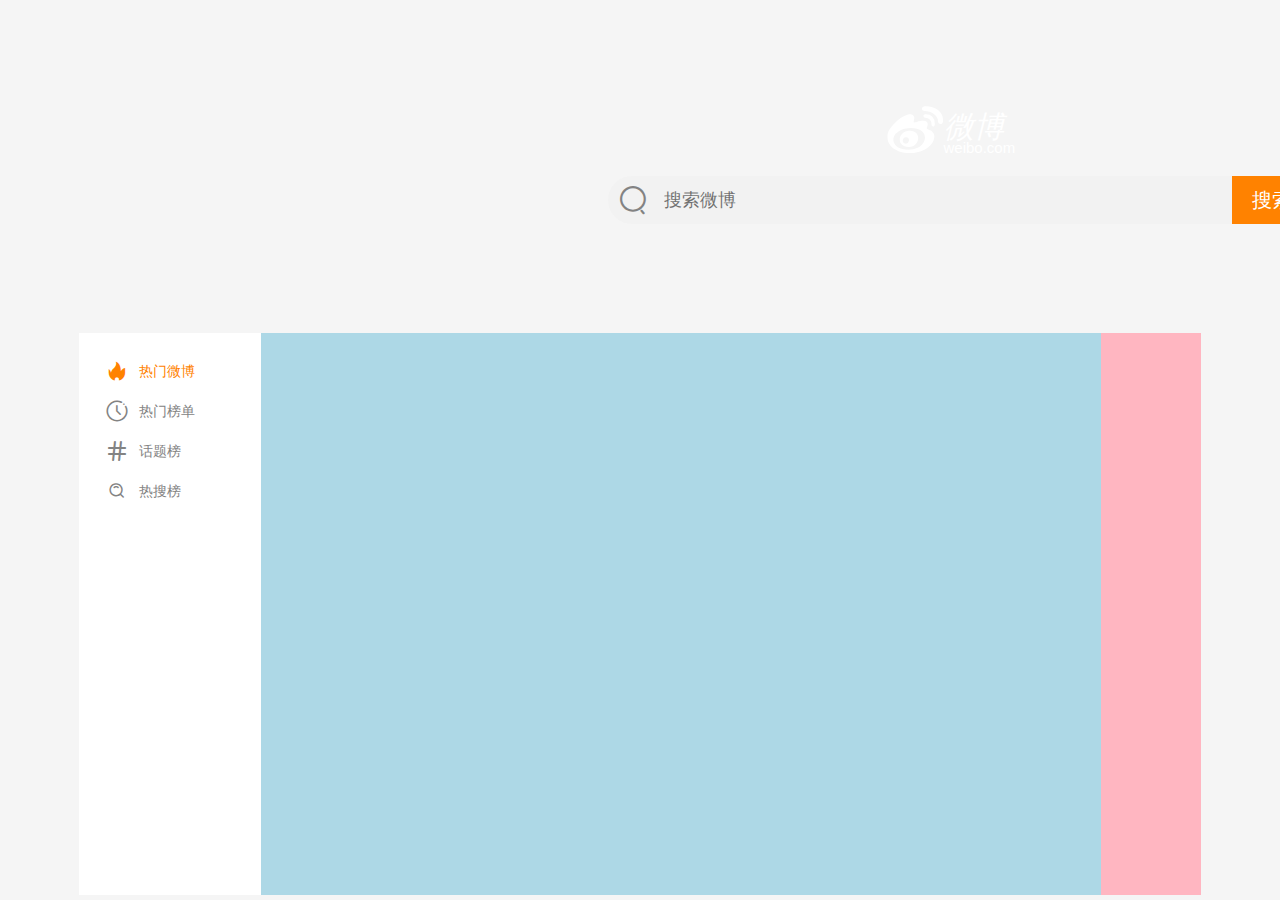
==== index.html @ 8a9a61cd "第一版" ====
<!DOCTYPE html>
<html lang="en">
<head>
    <meta charset="UTF-8">
    <meta name="viewport" content="width=device-width, initial-scale=1.0">
    <meta http-equiv="X-UA-Compatible" content="ie=edge">
    <title>新浪微博</title>
    <link rel="stylesheet" href="css/reset.min.css">
    <link  rel="stylesheet"  href="font/iconfont.css">
    <link rel="stylesheet" href="css/index.css">
</head>
<body>
    <div id="pcBox">
        <video class="bg-video" src="weibo_login.mp4" autoplay='true' loop="loop" muted preload></video>
        <header class="headerBox">
           <div class="logoBox">
            <div class="logo-Wrapper">
                <i class="logo-icon iconfont icon-xinlangweibo"></i>
                <div class="wordCon">
                        <h1>微博</h1>
                        <span>weibo.com</span>
                </div>
            </div>
            <div class="topSearch">
                <div class="inputBox">
                    <i class="iconfont icon-sousuo"></i>
                <input type="text" class="one" placeholder="搜索微博">
                </div>
                <div class="searchBox">
                    <button class="searchBtn">搜索</button>
                </div>
            </div>
            <i class="iconfont icon-xinhao"></i> 
           </div>
        </header>
        <main class="mainBox">
            <div class="menubar">
                <ul class="menuUL">
                    <li class="menuLI selected" >
                        <i class="iconfont icon-daochu1024-07"></i>
                        <a href="javascript:;">热门微博</a>
                    </li>
                    <li class="menuLI">
                        <i class="iconfont icon-shizhong"></i>
                        <a href="javascript:;">热门榜单</a>
                    </li>
                    <li class="menuLI">
                        <i class="iconfont icon-hashjinghao"></i>
                        <a href="javascript:;">话题榜</a>
                    </li>
                    <li class="menuLI">
                        <i class="iconfont icon-sousuo1"></i>
                        <a href="javascript:;">热搜榜</a>
                    </li>
                </ul>
            </div>
            <div class="containCon"></div>
            <div class="rightCon"></div>
        </main>
        <footer></footer>


    </div>
    
</body>
</html>
---- font/iconfont.css ----
@font-face {
  font-family: "iconfont"; /* Project id 3472368 */
  src: url('iconfont.woff2?t=1655471430473') format('woff2'),
       url('iconfont.woff?t=1655471430473') format('woff'),
       url('iconfont.ttf?t=1655471430473') format('truetype');
}

.iconfont {
  font-family: "iconfont" !important;
  font-size: 16px;
  font-style: normal;
  -webkit-font-smoothing: antialiased;
  -moz-osx-font-smoothing: grayscale;
}

.icon-xinlangweibo:before {
  content: "\e600";
}

.icon-sousuo:before {
  content: "\e632";
}

.icon-shizhong:before {
  content: "\e601";
}

.icon-xinhao:before {
  content: "\e60c";
}

.icon-hashjinghao:before {
  content: "\e6da";
}

.icon-daochu1024-07:before {
  content: "\e617";
}

.icon-sousuo1:before {
  content: "\e63e";
}
---- css/index.css ----
body{
    background-color: #f5f5f5;
}
.bg-video{
    height: 330px;
    object-fit: contain;
    width: 100%;
    display: inline-block;
    position: absolute;
    left: 50%;
    top: 0;
    transform: translateX(-50%);
    z-index:0;
    /* border: 1px solid red; */
}
.headerBox{
    width: 1920px;
    /* background-color: rgb(102, 88, 88); */
    height: 330px;
    margin: 0 auto;
    text-align: center;
    position: relative;
    display: flex;
    align-items: center;
}
.logoBox{
    width: 705px;
    margin: 0 auto;
    /* background-color: aquamarine; */
    position: relative;
}
.logo-Wrapper{
    width: 145px;
    height: 50px;
    /* background-color: coral; */
    margin-bottom: 50px;
    display: flex;
    justify-content:flex-start;
    align-items: flex-end;
    margin: 0 auto;
}
.logo-icon{
    font-size:50px;
    color:#fff;
}
.wordCon h1{
    font-size: 30px;
    color: #fff;
    font-weight: 200;
    font-style: italic;
    line-height: 25px;
    text-align: left;
   
}
.wordCon span{
    color: #fff;
    font-size: 15px;

}
.topSearch{
    background-color:#f2f2f2;
    /* background-color: aquamarine; */
    width: 704px;
    margin: 0 auto;
    margin-top: 20px;
    display: flex;
    justify-content: space-between;
    border-radius: 24px;
    position: relative;
    overflow: hidden;
}
.inputBox{
    flex: 1;
    position: relative;
    display: flex;
}
.one{
    flex: 1;
    /* height: 46px; */
    background: transparent;
    border: none;
    font-size: 18px;
    padding-left: 56px;
    box-sizing: border-box;
    /* background-color: coral; */

}
.icon-sousuo{
    font-size:32px;
    color:#838383;
    position: absolute;
    left:10px;
    top:8px;
}
.searchBox{
    width: 80px;
}
.searchBtn{
    width: 80px;
    height: 48px;
    outline: none;
    border: none;
    background-color: #ff8200;
    font-size: 20px;
    font-weight: 400;
    color: #ffffff;
}
.icon-xinhao{
    color: #ff8200;
    font-size: 20px;
    position: absolute;
    right: -7px;
    top: 62px;
    transform: rotate(46deg)
}
/* 以上代码为header样式 */
/* 以上代码为header样式 */
/* 以上代码为header样式 */
.mainBox{
    display: flex;
    justify-content: space-between;
    max-width: 1122px;
    margin: 0 auto;
    margin-top:3px;
}

.menubar{
    width: 182px;
    height: 562px;
    background-color:#ffffff;
}

.containCon{
    flex: 1;
    background-color:lightblue;

}
.rightCon{
    width: 100px;
    height: 562px;
    background-color: lightpink; 
}
.menuUL{
    padding-top: 18px;
    margin: 0 10px;
    
}
.menuLI{
   line-height: 24px;
   padding: 8px 16px;
   text-align: left;
   display: flex;
   align-items: flex-start;
}

.menuLI:hover{
    background-color:#f2f2f2; 
}

.menuLI .iconfont{
    font-size: 24px;
    color: #838383;
    margin-right: 10px;

}

.menuLI a{
    font-size: 14px;
    color: #838383;
}

.selected a {
    color: #ff8200;
}
.selected .iconfont{
    color: #ff8200;
}
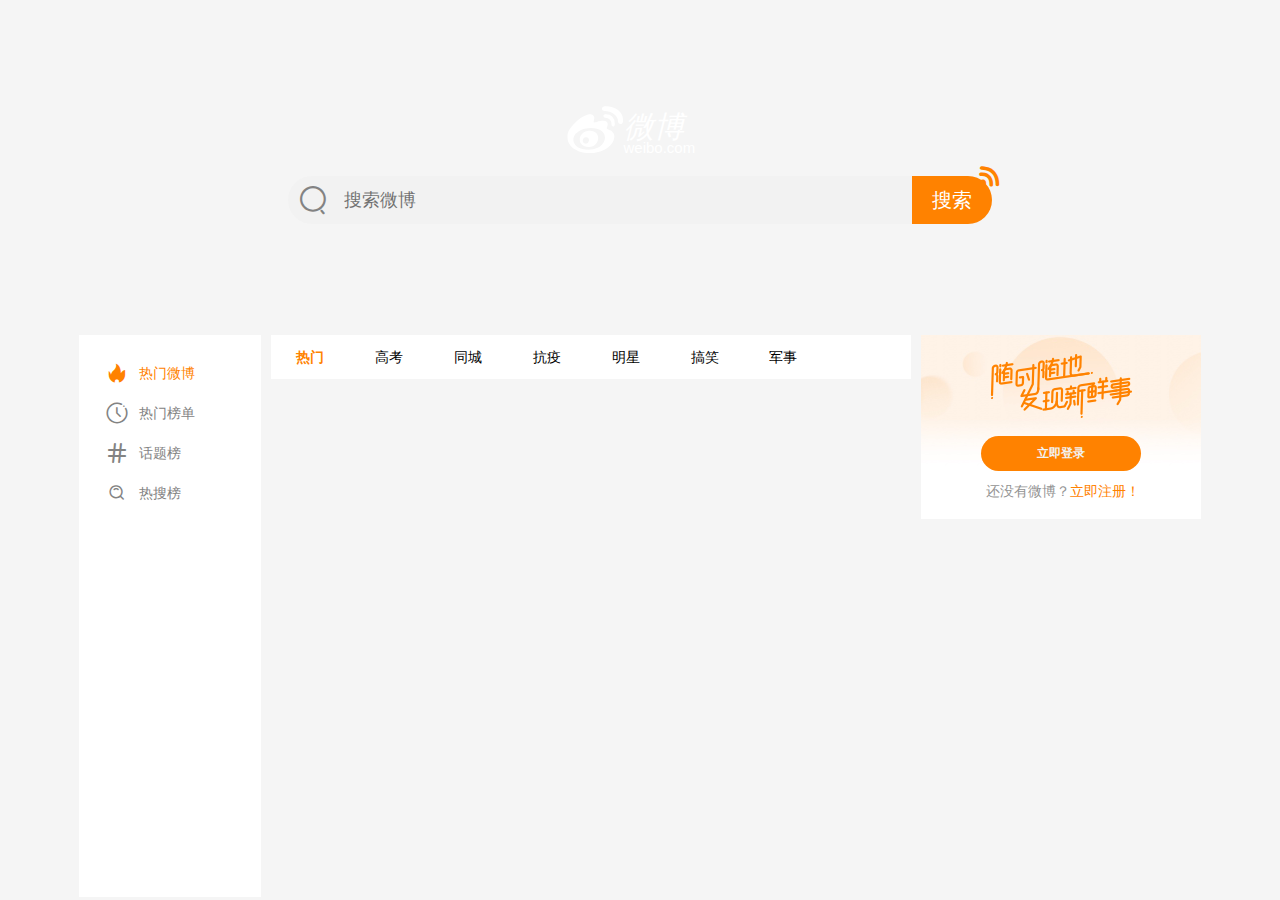
==== commit e48fb8e8: "第三次修改" ====
--- a/index.html
+++ b/index.html
@@ -6,12 +6,14 @@
     <meta http-equiv="X-UA-Compatible" content="ie=edge">
     <title>新浪微博</title>
     <link rel="stylesheet" href="css/reset.min.css">
+    <link rel="stylesheet" href="http://at.alicdn.com/t/font_3340200_3iapzufm5lm.css">
     <link  rel="stylesheet"  href="font/iconfont.css">
     <link rel="stylesheet" href="css/index.css">
 </head>
 <body>
     <div id="pcBox">
-        <video class="bg-video" src="weibo_login.mp4" autoplay='true' loop="loop" muted preload></video>
+            <video class="bg-video" src="./weibo_login.mp4" autoplay='true' loop muted preload poster="https://a.sinaimg.cn/mintra/pic/2112130400/18weibo_login.png"></video>
+        
         <header class="headerBox">
            <div class="logoBox">
             <div class="logo-Wrapper">
@@ -54,8 +56,29 @@
                     </li>
                 </ul>
             </div>
-            <div class="containCon"></div>
-            <div class="rightCon"></div>
+            <div class="containCon">
+                <div class="navCon">
+                    <ul class="navUL">
+                        <li class="navLI">热门</li>
+                        <li>高考</li>
+                        <li>同城</li>
+                        <li>抗疫</li>
+                        <li>明星</li>
+                        <li>搞笑</li>
+                        <li>军事</li>
+                    </ul>
+                    <div class="moreCon"><i class="iconfont icon-gengduo"></i></div>
+                </div>
+            </div>
+            <div class="rightCon">
+                <div class="loginCon">
+                    <div class="loginCont">
+                            <img src="./images/随时随地文字.png" alt="" class="loginImg">
+                            <button class="loginBtn"><span>立即登录</span></button>
+                            <div class="loginCard"><span>还没有微博？</span><a class="loginA">立即注册！</a></div>
+                    </div>
+                </div>
+            </div>
         </main>
         <footer></footer>
 
--- a/css/index.css
+++ b/css/index.css
@@ -3,7 +3,7 @@
 }
 .bg-video{
     height: 330px;
-    object-fit: contain;
+    object-fit: cover;
     width: 100%;
     display: inline-block;
     position: absolute;
@@ -11,10 +11,9 @@
     top: 0;
     transform: translateX(-50%);
     z-index:0;
-    /* border: 1px solid red; */
 }
 .headerBox{
-    width: 1920px;
+    max-width: 1920px;
     /* background-color: rgb(102, 88, 88); */
     height: 330px;
     margin: 0 auto;
@@ -121,24 +120,13 @@
     justify-content: space-between;
     max-width: 1122px;
     margin: 0 auto;
-    margin-top:3px;
-}
-
+    margin-top:5px;
+}
+/* 左边导航栏 */
 .menubar{
     width: 182px;
     height: 562px;
     background-color:#ffffff;
-}
-
-.containCon{
-    flex: 1;
-    background-color:lightblue;
-
-}
-.rightCon{
-    width: 100px;
-    height: 562px;
-    background-color: lightpink; 
 }
 .menuUL{
     padding-top: 18px;
@@ -176,8 +164,99 @@
     color: #ff8200;
 }
 
-
-
-
-
-
+/* 中间内容 */
+.containCon{
+    flex: 1;
+    /* background-color:lightblue; */
+    margin: 0px 10px;
+
+}
+.navCon{
+    height: 44px;
+    text-align: center;
+    line-height: 44px;
+    background-color:#ffffff;
+    display: flex;
+    
+}
+.navUL{
+    flex: 1;
+    display: flex;
+    justify-content: space-between;
+}
+
+.navUL li{
+    margin: 0 auto;
+    font-size: 14px;
+}
+
+.navLI{
+    color: #ff8200;
+    font-weight: 600;
+}
+
+.moreCon{
+    width: 88px;
+}
+
+/* 右侧内容 */
+.rightCon{
+    width: 280px;
+    height: 562px;
+    background-color: #f5f5f5;
+}
+
+.loginCon{
+    height: 184px;
+    background-image: url(../images/loginbg.jpg);
+    background-size:cover;
+    display: flex;
+
+}
+
+.loginCont{
+    margin: auto auto;
+}
+
+.loginImg{
+    display: block;
+    margin: 0 auto;
+}
+.loginBtn{
+    display: block;
+    padding: 9px 30px;
+    margin: auto;
+    border: none;
+    border-radius: 24px;
+    background-color: #ff8200;
+    box-sizing: border-box;
+    font-size: 12px;
+    font-weight: 600;
+    color: #f2f2f2;
+    margin-top: 18px;
+    margin-bottom: 12px;
+}
+
+.loginBtn span{
+    display: block;
+    width: 100px;
+
+}
+
+.loginCard span{
+    font-size: 14px;
+    color: #939393;
+    margin-left: 5px;  
+}
+
+.loginA{
+    font-size: 14px;
+    color: #ff8200;
+
+}
+
+
+
+
+
+
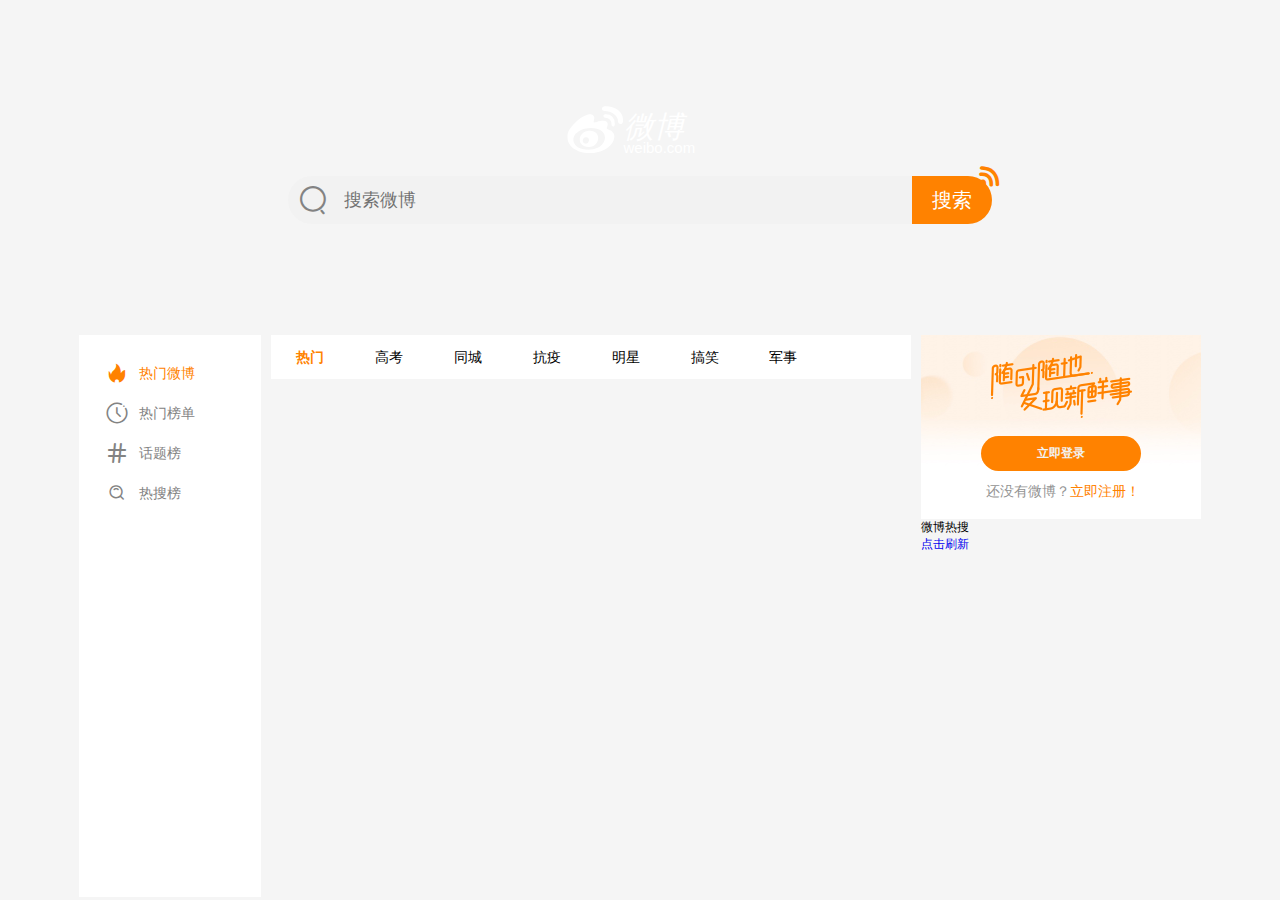
==== commit 6357bb6b: "第一版" ====
--- a/index.html
+++ b/index.html
@@ -78,6 +78,16 @@
                             <div class="loginCard"><span>还没有微博？</span><a class="loginA">立即注册！</a></div>
                     </div>
                 </div>
+                <div class="hotListCon">
+                    <div class="hotTop">
+                        <div>微博热搜</div>
+                        <div>
+                            <i></i>
+                            <a href="javascript:;">点击刷新</a>
+                        </div>
+
+                    </div>
+                </div>
             </div>
         </main>
         <footer></footer>
--- a/css/index.css
+++ b/css/index.css
@@ -127,6 +127,7 @@
     width: 182px;
     height: 562px;
     background-color:#ffffff;
+
 }
 .menuUL{
     padding-top: 18px;
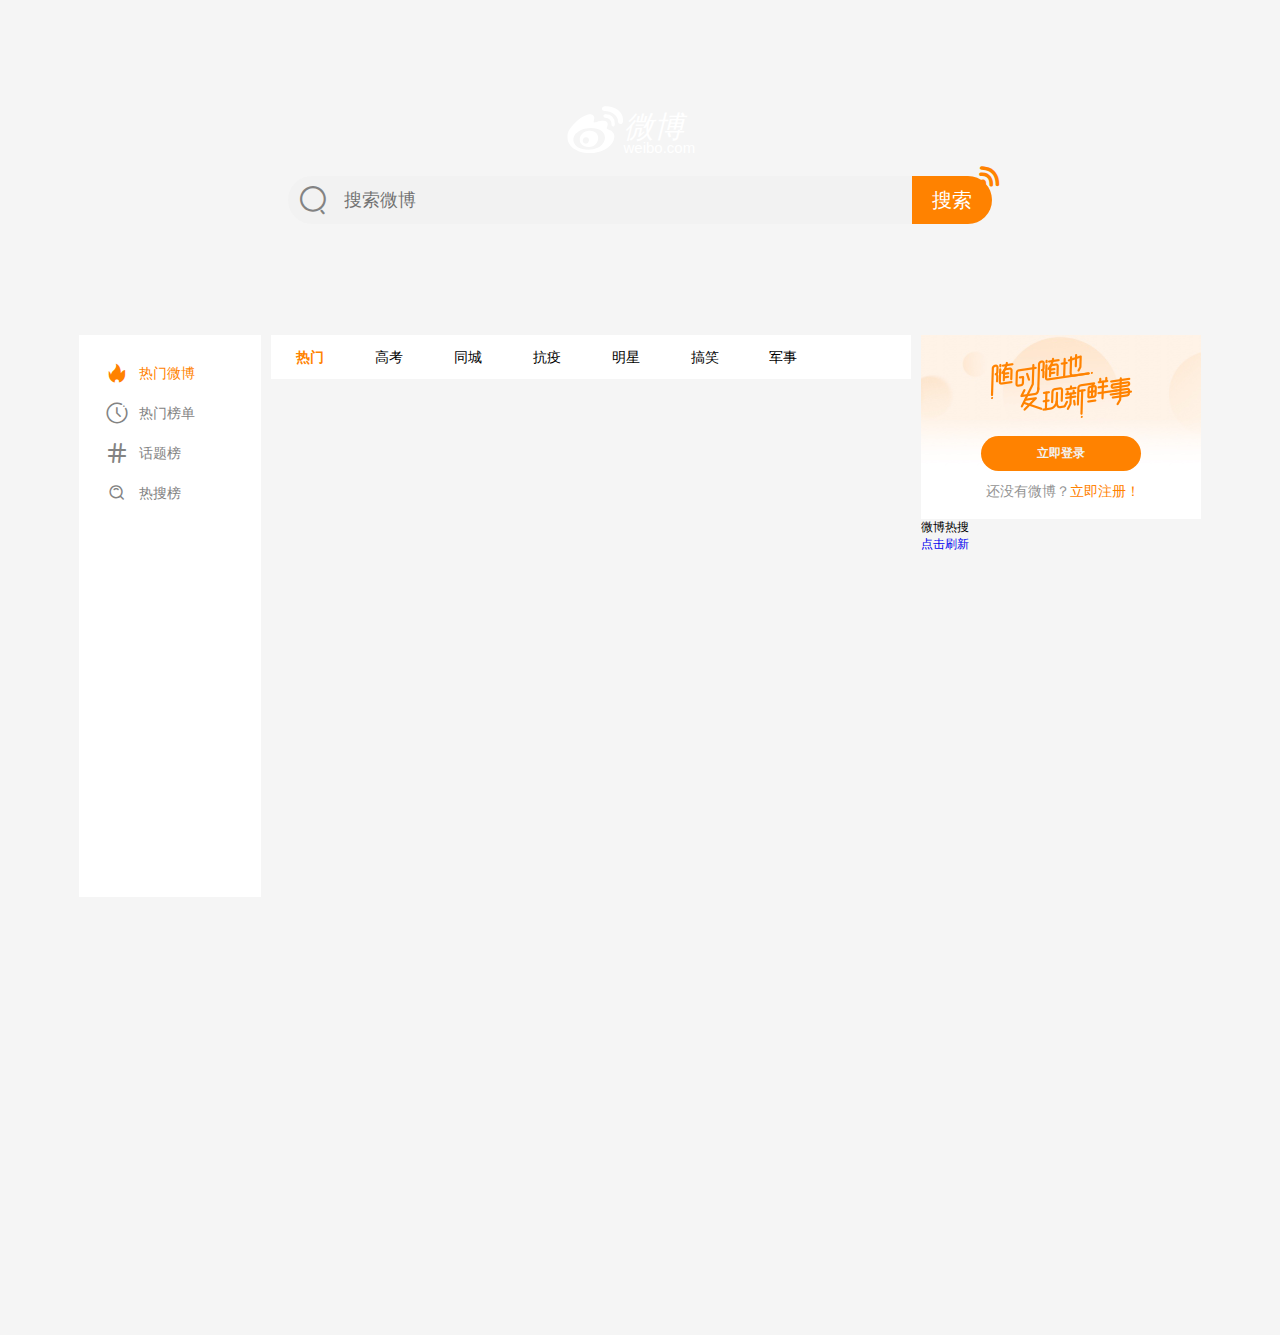
==== commit 6914e80a: "第二次提交" ====
--- a/index.html
+++ b/index.html
@@ -1,99 +1,109 @@
 <!DOCTYPE html>
 <html lang="en">
+
 <head>
-    <meta charset="UTF-8">
-    <meta name="viewport" content="width=device-width, initial-scale=1.0">
-    <meta http-equiv="X-UA-Compatible" content="ie=edge">
-    <title>新浪微博</title>
-    <link rel="stylesheet" href="css/reset.min.css">
-    <link rel="stylesheet" href="http://at.alicdn.com/t/font_3340200_3iapzufm5lm.css">
-    <link  rel="stylesheet"  href="font/iconfont.css">
-    <link rel="stylesheet" href="css/index.css">
+  <meta charset="UTF-8">
+  <meta name="viewport" content="width=device-width, initial-scale=1.0">
+  <meta http-equiv="X-UA-Compatible" content="ie=edge">
+  <title>新浪微博</title>
+  <link rel="stylesheet" href="css/reset.min.css">
+  <link rel="stylesheet" href="http://at.alicdn.com/t/font_3340200_3iapzufm5lm.css">
+  <link rel="stylesheet" href="font/iconfont.css">
+  <link rel="stylesheet" href="css/index.css">
 </head>
+
 <body>
-    <div id="pcBox">
-            <video class="bg-video" src="./weibo_login.mp4" autoplay='true' loop muted preload poster="https://a.sinaimg.cn/mintra/pic/2112130400/18weibo_login.png"></video>
-        
-        <header class="headerBox">
-           <div class="logoBox">
-            <div class="logo-Wrapper">
-                <i class="logo-icon iconfont icon-xinlangweibo"></i>
-                <div class="wordCon">
-                        <h1>微博</h1>
-                        <span>weibo.com</span>
-                </div>
+  <div id="pcBox">
+    <video class="bg-video" src="./weibo_login.mp4" autoplay='true' loop muted preload
+      poster="https://a.sinaimg.cn/mintra/pic/2112130400/18weibo_login.png"></video>
+    <!-- 顶部导航 -->
+
+    <!-- 头部 -->
+    <header class="headerBox">
+      <div class="logoBox">
+        <div class="logo-Wrapper">
+          <i class="logo-icon iconfont icon-xinlangweibo"></i>
+          <div class="wordCon">
+            <h1>微博</h1>
+            <span>weibo.com</span>
+          </div>
+        </div>
+        <div class="topSearch">
+          <div class="inputBox">
+            <i class="iconfont icon-sousuo"></i>
+            <input type="text" class="one" placeholder="搜索微博">
+          </div>
+          <div class="searchBox">
+            <button class="searchBtn">搜索</button>
+          </div>
+        </div>
+        <i class="iconfont icon-xinhao"></i>
+      </div>
+    </header>
+    <!-- 中间部分 -->
+    <main class="mainBox">
+      <!-- 左边内容 -->
+      <div class="menubar">
+        <ul class="menuUL">
+          <li class="menuLI selected">
+            <i class="iconfont icon-daochu1024-07"></i>
+            <a href="javascript:;">热门微博</a>
+          </li>
+          <li class="menuLI">
+            <i class="iconfont icon-shizhong"></i>
+            <a href="javascript:;">热门榜单</a>
+          </li>
+          <li class="menuLI">
+            <i class="iconfont icon-hashjinghao"></i>
+            <a href="javascript:;">话题榜</a>
+          </li>
+          <li class="menuLI">
+            <i class="iconfont icon-sousuo1"></i>
+            <a href="javascript:;">热搜榜</a>
+          </li>
+        </ul>
+      </div>
+      <!-- 中间内容 -->
+      <div class="containCon">
+        <div class="navCon">
+          <ul class="navUL">
+            <li class="navLI">热门</li>
+            <li>高考</li>
+            <li>同城</li>
+            <li>抗疫</li>
+            <li>明星</li>
+            <li>搞笑</li>
+            <li>军事</li>
+          </ul>
+          <div class="moreCon"><i class="iconfont icon-gengduo"></i></div>
+        </div>
+      </div>
+      <!-- 右边内容 -->
+      <div class="rightCon">
+        <div class="loginCon">
+          <div class="loginCont">
+            <img src="./images/随时随地文字.png" alt="" class="loginImg">
+            <button class="loginBtn"><span>立即登录</span></button>
+            <div class="loginCard"><span>还没有微博？</span><a class="loginA">立即注册！</a></div>
+          </div>
+        </div>
+        <div class="hotListCon">
+          <div class="hotTop">
+            <div>微博热搜</div>
+            <div>
+              <i></i>
+              <a href="javascript:;">点击刷新</a>
             </div>
-            <div class="topSearch">
-                <div class="inputBox">
-                    <i class="iconfont icon-sousuo"></i>
-                <input type="text" class="one" placeholder="搜索微博">
-                </div>
-                <div class="searchBox">
-                    <button class="searchBtn">搜索</button>
-                </div>
-            </div>
-            <i class="iconfont icon-xinhao"></i> 
-           </div>
-        </header>
-        <main class="mainBox">
-            <div class="menubar">
-                <ul class="menuUL">
-                    <li class="menuLI selected" >
-                        <i class="iconfont icon-daochu1024-07"></i>
-                        <a href="javascript:;">热门微博</a>
-                    </li>
-                    <li class="menuLI">
-                        <i class="iconfont icon-shizhong"></i>
-                        <a href="javascript:;">热门榜单</a>
-                    </li>
-                    <li class="menuLI">
-                        <i class="iconfont icon-hashjinghao"></i>
-                        <a href="javascript:;">话题榜</a>
-                    </li>
-                    <li class="menuLI">
-                        <i class="iconfont icon-sousuo1"></i>
-                        <a href="javascript:;">热搜榜</a>
-                    </li>
-                </ul>
-            </div>
-            <div class="containCon">
-                <div class="navCon">
-                    <ul class="navUL">
-                        <li class="navLI">热门</li>
-                        <li>高考</li>
-                        <li>同城</li>
-                        <li>抗疫</li>
-                        <li>明星</li>
-                        <li>搞笑</li>
-                        <li>军事</li>
-                    </ul>
-                    <div class="moreCon"><i class="iconfont icon-gengduo"></i></div>
-                </div>
-            </div>
-            <div class="rightCon">
-                <div class="loginCon">
-                    <div class="loginCont">
-                            <img src="./images/随时随地文字.png" alt="" class="loginImg">
-                            <button class="loginBtn"><span>立即登录</span></button>
-                            <div class="loginCard"><span>还没有微博？</span><a class="loginA">立即注册！</a></div>
-                    </div>
-                </div>
-                <div class="hotListCon">
-                    <div class="hotTop">
-                        <div>微博热搜</div>
-                        <div>
-                            <i></i>
-                            <a href="javascript:;">点击刷新</a>
-                        </div>
-
-                    </div>
-                </div>
-            </div>
-        </main>
-        <footer></footer>
+          </div>
+        </div>
+      </div>
+    </main>
+    <!-- 底部 -->
+    <footer></footer>
 
 
-    </div>
-    
+  </div>
+
 </body>
+
 </html>--- a/css/index.css
+++ b/css/index.css
@@ -1,263 +1,286 @@
-body{
-    background-color: #f5f5f5;
-}
-.bg-video{
-    height: 330px;
-    object-fit: cover;
-    width: 100%;
-    display: inline-block;
-    position: absolute;
-    left: 50%;
-    top: 0;
-    transform: translateX(-50%);
-    z-index:0;
-}
-.headerBox{
-    max-width: 1920px;
-    /* background-color: rgb(102, 88, 88); */
-    height: 330px;
-    margin: 0 auto;
-    text-align: center;
-    position: relative;
-    display: flex;
-    align-items: center;
-}
-.logoBox{
-    width: 705px;
-    margin: 0 auto;
-    /* background-color: aquamarine; */
-    position: relative;
-}
-.logo-Wrapper{
-    width: 145px;
-    height: 50px;
-    /* background-color: coral; */
-    margin-bottom: 50px;
-    display: flex;
-    justify-content:flex-start;
-    align-items: flex-end;
-    margin: 0 auto;
-}
-.logo-icon{
-    font-size:50px;
-    color:#fff;
-}
-.wordCon h1{
-    font-size: 30px;
-    color: #fff;
-    font-weight: 200;
-    font-style: italic;
-    line-height: 25px;
-    text-align: left;
-   
-}
-.wordCon span{
-    color: #fff;
-    font-size: 15px;
-
-}
-.topSearch{
-    background-color:#f2f2f2;
-    /* background-color: aquamarine; */
-    width: 704px;
-    margin: 0 auto;
-    margin-top: 20px;
-    display: flex;
-    justify-content: space-between;
-    border-radius: 24px;
-    position: relative;
-    overflow: hidden;
-}
-.inputBox{
-    flex: 1;
-    position: relative;
-    display: flex;
-}
-.one{
-    flex: 1;
-    /* height: 46px; */
-    background: transparent;
-    border: none;
-    font-size: 18px;
-    padding-left: 56px;
-    box-sizing: border-box;
-    /* background-color: coral; */
-
-}
-.icon-sousuo{
-    font-size:32px;
-    color:#838383;
-    position: absolute;
-    left:10px;
-    top:8px;
-}
-.searchBox{
-    width: 80px;
-}
-.searchBtn{
-    width: 80px;
-    height: 48px;
-    outline: none;
-    border: none;
-    background-color: #ff8200;
-    font-size: 20px;
-    font-weight: 400;
-    color: #ffffff;
-}
-.icon-xinhao{
-    color: #ff8200;
-    font-size: 20px;
-    position: absolute;
-    right: -7px;
-    top: 62px;
-    transform: rotate(46deg)
-}
+body {
+  background-color: #f5f5f5;
+}
+
+.bg-video {
+  height: 330px;
+  object-fit: cover;
+  width: 100%;
+  display: inline-block;
+  position: absolute;
+  left: 50%;
+  top: 0;
+  transform: translateX(-50%);
+  z-index: 0;
+}
+
+.headerBox {
+  max-width: 1920px;
+  /* background-color: rgb(102, 88, 88); */
+  height: 330px;
+  margin: 0 auto;
+  text-align: center;
+  position: relative;
+  display: flex;
+  align-items: center;
+}
+
+.logoBox {
+  width: 705px;
+  margin: 0 auto;
+  /* background-color: aquamarine; */
+  position: relative;
+}
+
+.logo-Wrapper {
+  width: 145px;
+  height: 50px;
+  /* background-color: coral; */
+  margin-bottom: 50px;
+  display: flex;
+  justify-content: flex-start;
+  align-items: flex-end;
+  margin: 0 auto;
+}
+
+.logo-icon {
+  font-size: 50px;
+  color: #fff;
+}
+
+.wordCon h1 {
+  font-size: 30px;
+  color: #fff;
+  font-weight: 200;
+  font-style: italic;
+  line-height: 25px;
+  text-align: left;
+
+}
+
+.wordCon span {
+  color: #fff;
+  font-size: 15px;
+
+}
+
+.topSearch {
+  background-color: #f2f2f2;
+  /* background-color: aquamarine; */
+  width: 704px;
+  margin: 0 auto;
+  margin-top: 20px;
+  display: flex;
+  justify-content: space-between;
+  border-radius: 24px;
+  position: relative;
+  overflow: hidden;
+}
+
+.inputBox {
+  flex: 1;
+  position: relative;
+  display: flex;
+}
+
+.one {
+  flex: 1;
+  /* height: 46px; */
+  background: transparent;
+  border: none;
+  font-size: 18px;
+  padding-left: 56px;
+  box-sizing: border-box;
+  /* background-color: coral; */
+
+}
+
+.icon-sousuo {
+  font-size: 32px;
+  color: #838383;
+  position: absolute;
+  left: 10px;
+  top: 8px;
+}
+
+.searchBox {
+  width: 80px;
+}
+
+.searchBtn {
+  width: 80px;
+  height: 48px;
+  outline: none;
+  border: none;
+  background-color: #ff8200;
+  font-size: 20px;
+  font-weight: 400;
+  color: #ffffff;
+}
+
+.icon-xinhao {
+  color: #ff8200;
+  font-size: 20px;
+  position: absolute;
+  right: -7px;
+  top: 62px;
+  transform: rotate(46deg)
+}
+
 /* 以上代码为header样式 */
 /* 以上代码为header样式 */
 /* 以上代码为header样式 */
-.mainBox{
-    display: flex;
-    justify-content: space-between;
-    max-width: 1122px;
-    margin: 0 auto;
-    margin-top:5px;
-}
+.mainBox {
+  display: flex;
+  justify-content: space-between;
+  max-width: 1122px;
+  margin: 0 auto;
+  margin-top: 5px;
+}
+
 /* 左边导航栏 */
-.menubar{
-    width: 182px;
-    height: 562px;
-    background-color:#ffffff;
-
-}
-.menuUL{
-    padding-top: 18px;
-    margin: 0 10px;
-    
-}
-.menuLI{
-   line-height: 24px;
-   padding: 8px 16px;
-   text-align: left;
-   display: flex;
-   align-items: flex-start;
-}
-
-.menuLI:hover{
-    background-color:#f2f2f2; 
-}
-
-.menuLI .iconfont{
-    font-size: 24px;
-    color: #838383;
-    margin-right: 10px;
-
-}
-
-.menuLI a{
-    font-size: 14px;
-    color: #838383;
+.menubar {
+  width: 182px;
+  height: 562px;
+  background-color: #ffffff;
+  position: sticky;
+  top: 56px;
+
+}
+
+.menuUL {
+  padding-top: 18px;
+  margin: 0 10px;
+
+}
+
+.menuLI {
+  line-height: 24px;
+  padding: 8px 16px;
+  text-align: left;
+  display: flex;
+  align-items: flex-start;
+}
+
+.menuLI:hover {
+  background-color: #f2f2f2;
+}
+
+.menuLI .iconfont {
+  font-size: 24px;
+  color: #838383;
+  margin-right: 10px;
+
+}
+
+.menuLI a {
+  font-size: 14px;
+  color: #838383;
 }
 
 .selected a {
-    color: #ff8200;
-}
-.selected .iconfont{
-    color: #ff8200;
+  color: #ff8200;
+}
+
+.selected .iconfont {
+  color: #ff8200;
 }
 
 /* 中间内容 */
-.containCon{
-    flex: 1;
-    /* background-color:lightblue; */
-    margin: 0px 10px;
-
-}
-.navCon{
-    height: 44px;
-    text-align: center;
-    line-height: 44px;
-    background-color:#ffffff;
-    display: flex;
-    
-}
-.navUL{
-    flex: 1;
-    display: flex;
-    justify-content: space-between;
-}
-
-.navUL li{
-    margin: 0 auto;
-    font-size: 14px;
-}
-
-.navLI{
-    color: #ff8200;
-    font-weight: 600;
-}
-
-.moreCon{
-    width: 88px;
+.containCon {
+  flex: 1;
+  /* background-color:lightblue; */
+  margin: 0px 10px;
+  height: 1000px;
+
+}
+
+.navCon {
+  height: 44px;
+  text-align: center;
+  line-height: 44px;
+  background-color: #ffffff;
+  display: flex;
+
+}
+
+.navUL {
+  flex: 1;
+  display: flex;
+  justify-content: space-between;
+}
+
+.navUL li {
+  margin: 0 auto;
+  font-size: 14px;
+}
+
+.navLI {
+  color: #ff8200;
+  font-weight: 600;
+}
+
+.moreCon {
+  width: 88px;
 }
 
 /* 右侧内容 */
-.rightCon{
-    width: 280px;
-    height: 562px;
-    background-color: #f5f5f5;
-}
-
-.loginCon{
-    height: 184px;
-    background-image: url(../images/loginbg.jpg);
-    background-size:cover;
-    display: flex;
-
-}
-
-.loginCont{
-    margin: auto auto;
-}
-
-.loginImg{
-    display: block;
-    margin: 0 auto;
-}
-.loginBtn{
-    display: block;
-    padding: 9px 30px;
-    margin: auto;
-    border: none;
-    border-radius: 24px;
-    background-color: #ff8200;
-    box-sizing: border-box;
-    font-size: 12px;
-    font-weight: 600;
-    color: #f2f2f2;
-    margin-top: 18px;
-    margin-bottom: 12px;
-}
-
-.loginBtn span{
-    display: block;
-    width: 100px;
-
-}
-
-.loginCard span{
-    font-size: 14px;
-    color: #939393;
-    margin-left: 5px;  
-}
-
-.loginA{
-    font-size: 14px;
-    color: #ff8200;
-
-}
-
-
-
-
-
-
+.rightCon {
+  width: 280px;
+  height: 562px;
+  background-color: #f5f5f5;
+  /* background-color: #ff8200; */
+  position: sticky;
+  top:-562px;
+
+}
+
+.loginCon {
+  height: 184px;
+  background-image: url(../images/loginbg.jpg);
+  background-size: cover;
+  display: flex;
+
+}
+
+.loginCont {
+  margin: auto auto;
+}
+
+.loginImg {
+  display: block;
+  margin: 0 auto;
+}
+
+.loginBtn {
+  display: block;
+  padding: 9px 30px;
+  margin: auto;
+  border: none;
+  border-radius: 24px;
+  background-color: #ff8200;
+  box-sizing: border-box;
+  font-size: 12px;
+  font-weight: 600;
+  color: #f2f2f2;
+  margin-top: 18px;
+  margin-bottom: 12px;
+}
+
+.loginBtn span {
+  display: block;
+  width: 100px;
+
+}
+
+.loginCard span {
+  font-size: 14px;
+  color: #939393;
+  margin-left: 5px;
+}
+
+.loginA {
+  font-size: 14px;
+  color: #ff8200;
+
+}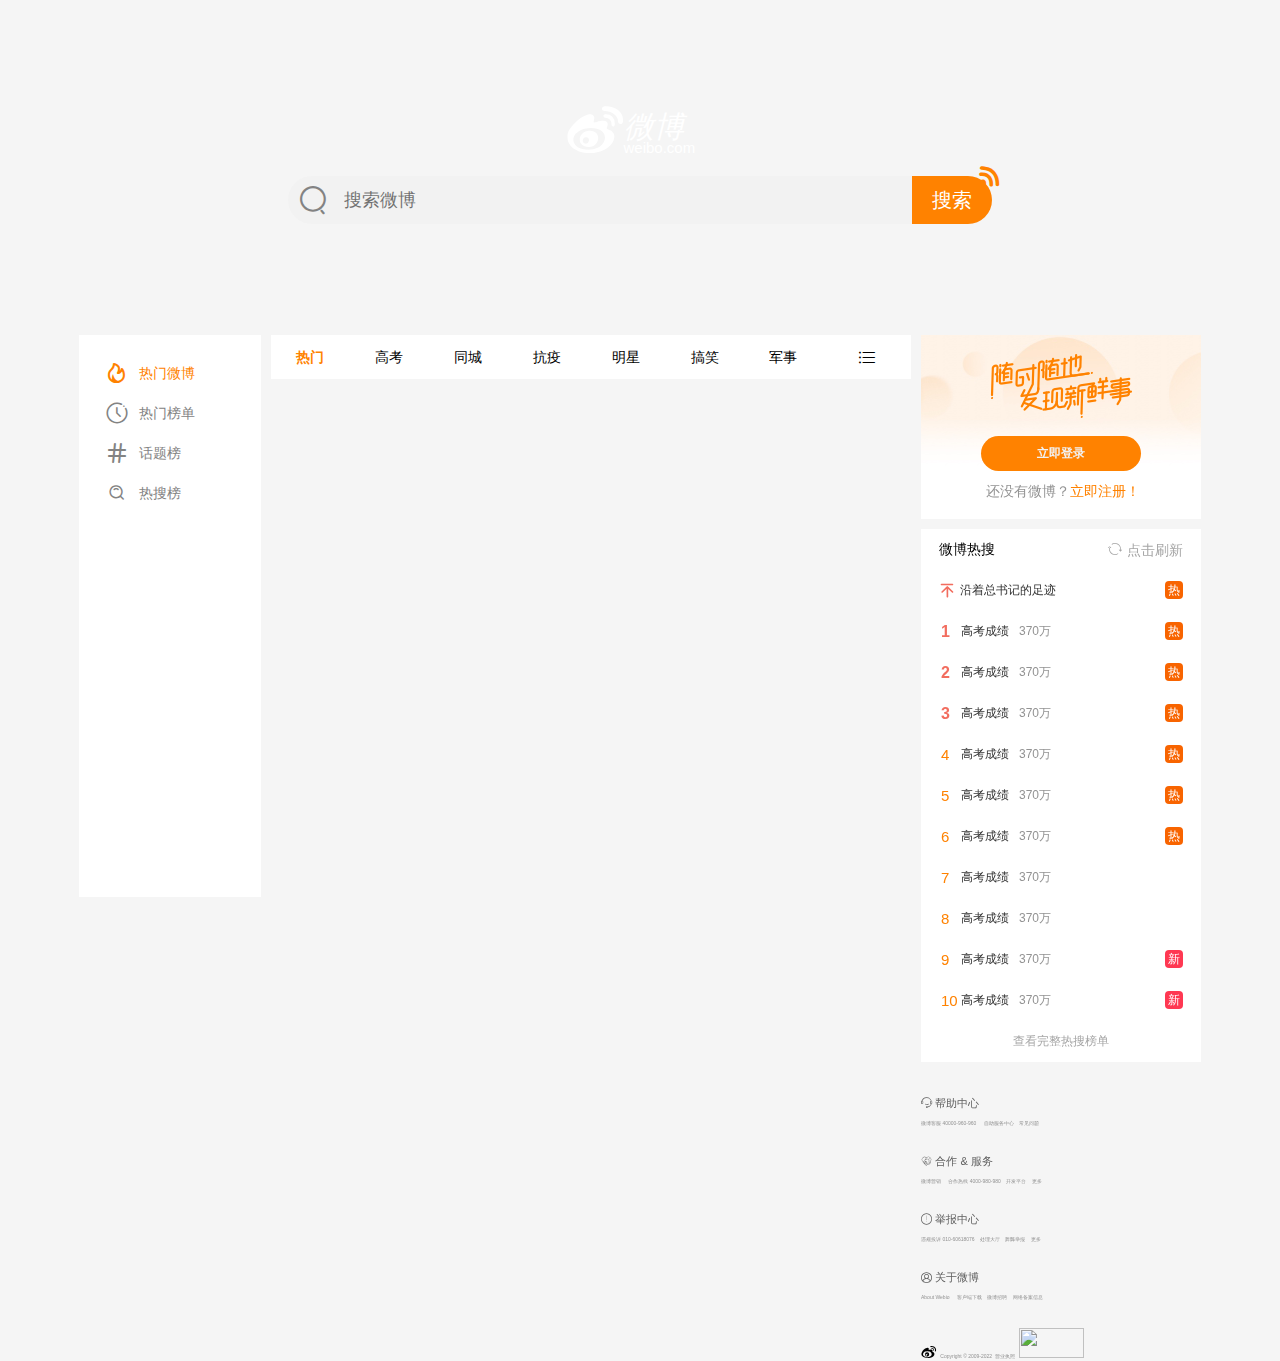
==== commit 1bde23c8: "6.23" ====
--- a/index.html
+++ b/index.html
@@ -7,14 +7,13 @@
   <meta http-equiv="X-UA-Compatible" content="ie=edge">
   <title>新浪微博</title>
   <link rel="stylesheet" href="css/reset.min.css">
-  <link rel="stylesheet" href="http://at.alicdn.com/t/font_3340200_3iapzufm5lm.css">
   <link rel="stylesheet" href="font/iconfont.css">
   <link rel="stylesheet" href="css/index.css">
 </head>
 
 <body>
   <div id="pcBox">
-    <video class="bg-video" src="./weibo_login.mp4" autoplay='true' loop muted preload
+    <video class="bg-video" src="https://a.sinaimg.cn/mintra/pic/2112130543/weibo_login.mp4" autoplay='true' loop muted preload
       poster="https://a.sinaimg.cn/mintra/pic/2112130400/18weibo_login.png"></video>
     <!-- 顶部导航 -->
 
@@ -46,7 +45,7 @@
       <div class="menubar">
         <ul class="menuUL">
           <li class="menuLI selected">
-            <i class="iconfont icon-daochu1024-07"></i>
+            <i class="iconfont icon-hot"></i>
             <a href="javascript:;">热门微博</a>
           </li>
           <li class="menuLI">
@@ -80,6 +79,7 @@
       </div>
       <!-- 右边内容 -->
       <div class="rightCon">
+        <!-- 立即登录 -->
         <div class="loginCon">
           <div class="loginCont">
             <img src="./images/随时随地文字.png" alt="" class="loginImg">
@@ -87,19 +87,170 @@
             <div class="loginCard"><span>还没有微博？</span><a class="loginA">立即注册！</a></div>
           </div>
         </div>
+        <!-- 热搜榜 -->
         <div class="hotListCon">
+          <!-- 榜单头部 刷新 -->
           <div class="hotTop">
-            <div>微博热搜</div>
-            <div>
-              <i></i>
-              <a href="javascript:;">点击刷新</a>
+            <div class="margin">微博热搜</div>
+            <div class="margin">
+              <i class="iconfont icon-shuaxin color-grey"></i>
+              <a href="javascript:;" class="color-grey">点击刷新</a>
             </div>
           </div>
-        </div>
+          <!-- 榜单中部  -->
+          <div class="hotMiddle">
+            <ul class="hotUL margin">
+                <!-- 置顶项 -->
+              <li class="hotLI">
+                <div class="sidePanel">
+                    <i class="iconfont icon-zhiding "></i>
+                    <div class="hotText">沿着总书记的足迹</div>
+                </div>
+                <div class="hotIcon"><span class="hotWard">热</span></div>
+              </li>
+              <!-- 1-10项 -->
+              <li class="hotLI">
+                <div class="sidePanel">
+                  <div class="num red-mark">1</div>
+                  <div class="hotText">高考成绩</div>
+                  <div class="f12">370万</div>
+                </div>
+                <div class="hotIcon"><span class="hotWard">热</span></div>
+              </li>
+              <li class="hotLI">
+                  <div class="sidePanel">
+                    <div class="num red-mark">2</div>
+                    <div class="hotText">高考成绩</div>
+                    <div class="f12">370万</div>
+                  </div>
+                  <div class="hotIcon"><span class="hotWard">热</span></div>
+                </li>
+                <li class="hotLI">
+                    <div class="sidePanel">
+                      <div class="num red-mark">3</div>
+                      <div class="hotText">高考成绩</div>
+                      <div class="f12">370万</div>
+                    </div>
+                    <div class="hotIcon"><span class="hotWard">热</span></div>
+                  </li>
+                  <li class="hotLI">
+                      <div class="sidePanel">
+                        <div class="num yellow-mark">4</div>
+                        <div class="hotText">高考成绩</div>
+                        <div class="f12">370万</div>
+                      </div>
+                      <div class="hotIcon"><span class="hotWard">热</span></div>
+                    </li>
+                    <li class="hotLI">
+                      <div class="sidePanel">
+                        <div class="num yellow-mark">5</div>
+                        <div class="hotText">高考成绩</div>
+                        <div class="f12">370万</div>
+                      </div>
+                      <div class="hotIcon"><span class="hotWard">热</span></div>
+                    </li>
+                    <li class="hotLI">
+                      <div class="sidePanel">
+                        <div class="num yellow-mark">6</div>
+                        <div class="hotText">高考成绩</div>
+                        <div class="f12">370万</div>
+                      </div>
+                      <div class="hotIcon"><span class="hotWard">热</span></div>
+                    </li>
+                    <li class="hotLI">
+                      <div class="sidePanel">
+                        <div class="num yellow-mark">7</div>
+                        <div class="hotText">高考成绩</div>
+                        <div class="f12">370万</div>
+                      </div>
+                    </li>
+                    <li class="hotLI">
+                      <div class="sidePanel">
+                        <div class="num yellow-mark">8</div>
+                        <div class="hotText">高考成绩</div>
+                        <div class="f12">370万</div>
+                      </div>
+                     
+                    </li>
+                    <li class="hotLI">
+                      <div class="sidePanel">
+                        <div class="num yellow-mark">9</div>
+                        <div class="hotText">高考成绩</div>
+                        <div class="f12">370万</div>
+                      </div>
+                      <div class="hotIcon"><span class="hotWard newWard">新</span></div>
+                    </li>
+                    <li class="hotLI">
+                      <div class="sidePanel">
+                        <div class="num yellow-mark">10</div>
+                        <div class="hotText">高考成绩</div>
+                        <div class="f12">370万</div>
+                      </div>
+                      <div class="hotIcon"><span class="hotWard newWard">新</span></div>
+                    </li>
+            </ul>
+          </div>
+          <!-- 榜单底部 -->
+          <div class="hotBottom color-grey">查看完整热搜榜单</div>
+        </div>
+        <!-- 关于微博 -->
+        <div class="messageCon">
+          <div class="con1">
+            <i class="iconfont icon-kefu mc1"></i>
+            <span class="mc1">帮助中心</span>
+          </div>
+          <div class="con2">
+            <a href="javascript:;" class="mc2"><span class="mc2">微博客服 40000-960-960</span></a>
+            <a href="javascript:;"><span class="mc2">自助服务中心</span></a>
+            <a href="javascript:;"><span class="mc2">常见问题</span></a>
+          </div>
+          <div class="con1">
+            <i class="iconfont icon-aixin mc1"></i>
+            <span class="mc1">合作 & 服务</span>
+          </div>
+          <div class="con2">
+            <a href="javascript:;" class="mc2"><span class="mc2">微博营销</span></a>
+            <span class="mc2">合作热线 4000-980-980</span>
+            <a href="javascript:;"><span class="mc2">开发平台</span></a>
+            <a href="javascript:;"><span class="mc2">更多</span></a>
+          </div>
+          <div class="con1">
+            <i class="iconfont icon-jubao mc1"></i>
+            <span class="mc1">举报中心</span>
+          </div>
+          <div class="con2">
+           <span class="mc2">违规投诉 010-60618076</span>
+            <a href="javascript:;"><span class="mc2">处理大厅</span></a>
+            <a href="javascript:;"><span class="mc2">舞弊举报</span></a>
+            <a href="javascript:;"><span class="mc2">更多</span></a>
+          </div>
+          <div class="con1">
+            <i class="iconfont icon-guanyuwomen mc1"></i>
+            <span class="mc1">关于微博</span>
+          </div>
+          <div class="con2">
+            <a href="javascript:;" class="mc2"><span class="mc2">About Webio</span></a>
+            <a href="javascript:;"><span class="mc2">客户端下载</span></a>
+            <a href="javascript:;"><span class="mc2">微博招聘</span></a>
+            <a href="javascript:;"><span class="mc2">网络备案信息</span></a>
+          </div>
+          <div class="con1">
+            <i class="iconfont icon-weibo"></i>
+            <span class="mc3">Copyright © 2009-2022</span>
+            <a href="javascript:;"><span class="mc3">营业执照</span></a>
+            <img src="https://a.sinaimg.cn/mintra/pic/2201190827/32aria.png" alt="" class="mcimg">
+
+          </div>
+
+
+        </div>
+        
       </div>
     </main>
     <!-- 底部 -->
-    <footer></footer>
+    <footer>
+      
+    </footer>
 
 
   </div>
--- a/font/iconfont.css
+++ b/font/iconfont.css
@@ -1,8 +1,8 @@
 @font-face {
   font-family: "iconfont"; /* Project id 3472368 */
-  src: url('iconfont.woff2?t=1655471430473') format('woff2'),
-       url('iconfont.woff?t=1655471430473') format('woff'),
-       url('iconfont.ttf?t=1655471430473') format('truetype');
+  src: url('iconfont.woff2?t=1655955112305') format('woff2'),
+       url('iconfont.woff?t=1655955112305') format('woff'),
+       url('iconfont.ttf?t=1655955112305') format('truetype');
 }
 
 .iconfont {
@@ -11,6 +11,46 @@
   font-style: normal;
   -webkit-font-smoothing: antialiased;
   -moz-osx-font-smoothing: grayscale;
+}
+
+.icon-guanyuwomen:before {
+  content: "\e607";
+}
+
+.icon-aixin:before {
+  content: "\e62a";
+}
+
+.icon-jubao:before {
+  content: "\e62f";
+}
+
+.icon-weibo:before {
+  content: "\e666";
+}
+
+.icon-kefu:before {
+  content: "\e645";
+}
+
+.icon-fanhuidingbu:before {
+  content: "\e60f";
+}
+
+.icon-hot:before {
+  content: "\e7a8";
+}
+
+.icon-gengduo:before {
+  content: "\e664";
+}
+
+.icon-shuaxin:before {
+  content: "\e631";
+}
+
+.icon-zhiding:before {
+  content: "\e628";
 }
 
 .icon-xinlangweibo:before {
--- a/css/index.css
+++ b/css/index.css
@@ -235,6 +235,7 @@
 
 }
 
+/* 登录部分 */
 .loginCon {
   height: 184px;
   background-image: url(../images/loginbg.jpg);
@@ -283,4 +284,135 @@
   font-size: 14px;
   color: #ff8200;
 
+}
+/* 榜单部分 */
+.hotListCon{
+  margin-top: 10px;
+  background-color:#ffffff; 
+}
+
+.hotTop{
+  display: flex;
+  justify-content: space-between;
+  height: 41px;
+  line-height: 40px;
+  font-size: 14px;
+}
+/* 控制字体颜色 */
+.color-grey{
+  color: #a6a6a6;
+}
+/* 控制置顶icon */
+.icon-zhiding{
+  font-size: 16px;
+  font-weight: 700;
+  color: #f26d5f;
+  margin-right: 5px;
+}
+
+/* 控制边距 */
+.margin{
+  margin: 0px 18px;
+}
+
+.hotMiddle{
+  margin: 0 auto;
+}
+
+.hotUL{
+  /* background-color: #ff8200; */
+}
+
+.hotLI{
+  display: flex;
+  justify-content: space-between;
+  height: 41px;
+  line-height: 41px;
+}
+
+/* 控制数字1 2 3*/
+.red-mark{
+  font-size: 16px;
+  font-weight: 700;
+  color: #f26d5f;
+  width: 20px;
+  margin-left: 2px;
+}
+
+/* 控制新字4~10 */
+.yellow-mark{
+  font-size: 15px;
+  color: #ff8200;
+  width: 20px;
+  margin-left: 2px;
+
+}
+
+/* 控制热度值 */
+.f12{
+  font-size: 12px;
+  color: #939393;
+}
+
+/* 控制沸字 */
+.hotWard{
+  background-color: rgb(248, 100, 0);
+  color: #fff;
+  display: inline-block;
+  text-align: center;
+  font-size: 12px;
+  height: 18px;
+  width: 18px;
+  line-height: 18px;
+  border-radius: 4px;
+
+}
+
+/* 控制新字 */
+.newWard{
+  background-color: rgb(255, 56, 82);
+}
+
+.sidePanel{
+  display: flex;
+  justify-content: space-between;
+}
+
+.hotText{
+  font-size: 12px;
+  margin-right: 10px;
+  color: #333;
+}
+.hotBottom{
+  height: 41px;
+  line-height:41px;
+  text-align: center;
+}
+/* 关于微博部分 */
+.messageCon{
+  height: 242px;
+  padding-top:18px;
+}
+.con1{
+  margin: 16px 0px 3px 0px;
+}
+
+.mc1{
+  font-size: 11px;
+  color: #606060;
+}
+.mc2{
+  display: inline-block;
+  height: 18px;
+  color: rgb(147, 147, 147);
+  font-size: 5px;
+  margin-right:2px;
+}
+.mc3{
+  color: rgb(147, 147, 147);
+  font-size: 5px;
+}
+.mcimg{
+  width: 65px;
+  height: 30px;
 }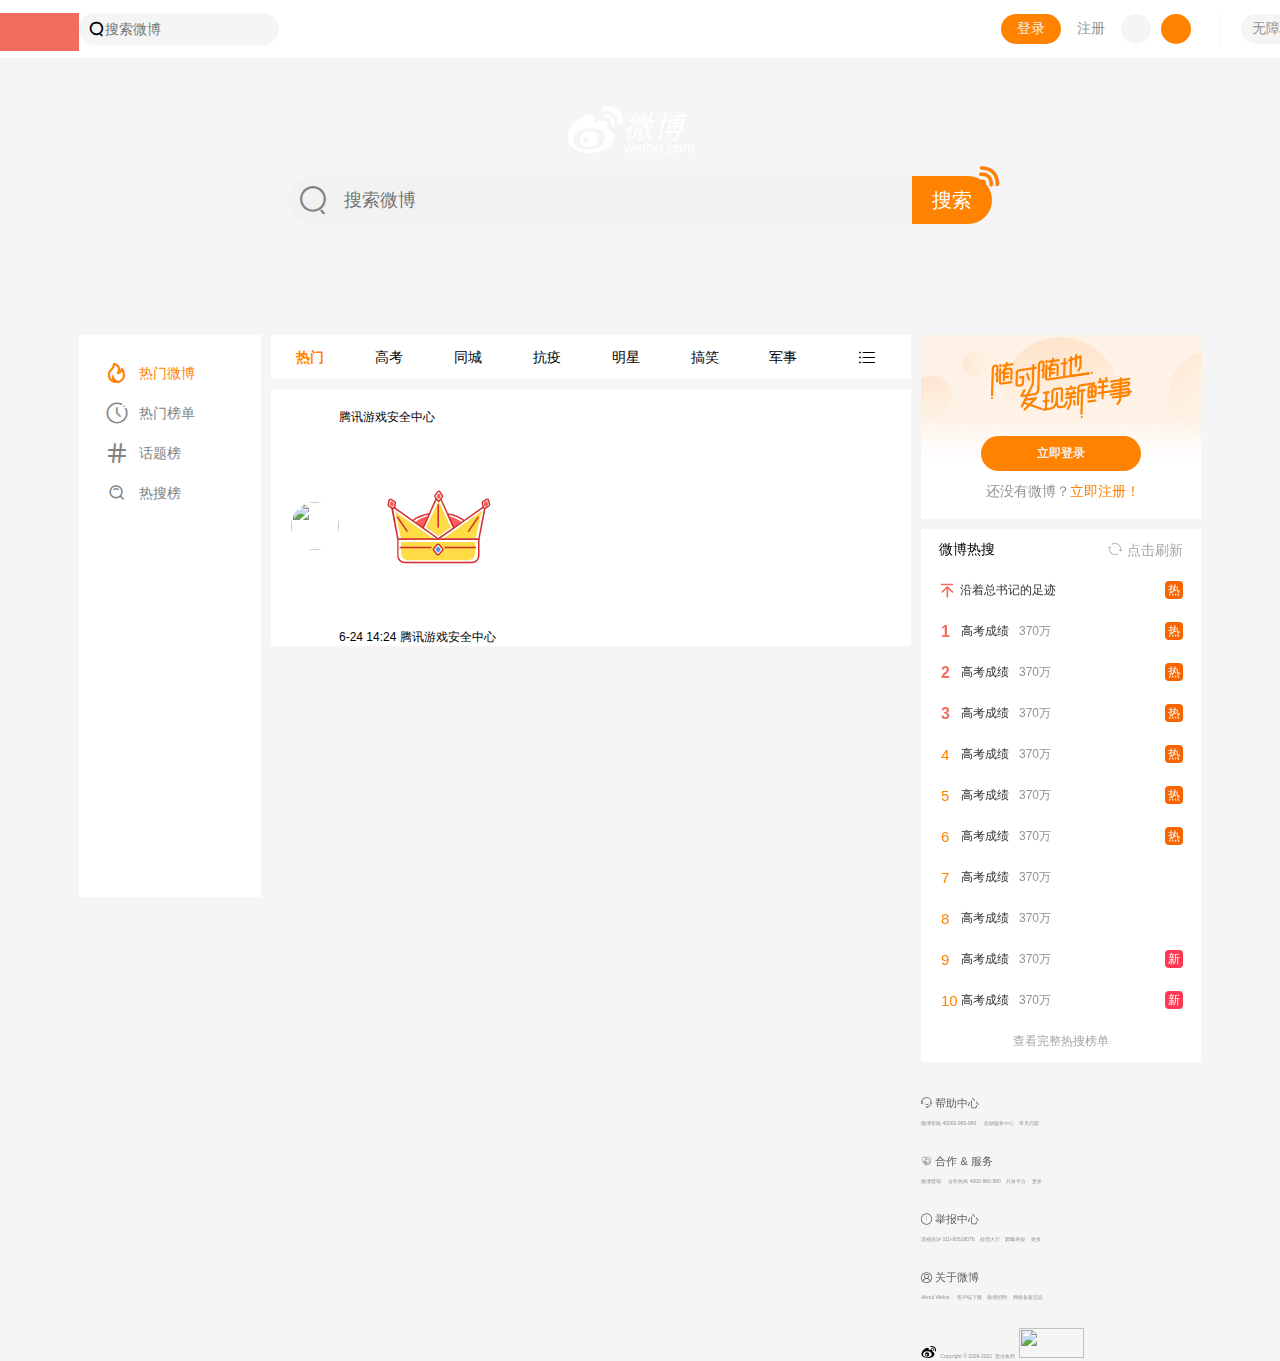
==== commit 32f245f6: "'home page'" ====
--- a/index.html
+++ b/index.html
@@ -8,11 +8,56 @@
   <title>新浪微博</title>
   <link rel="stylesheet" href="css/reset.min.css">
   <link rel="stylesheet" href="font/iconfont.css">
+  <script src="https://kit.fontawesome.com/fff3aa0c8a.js" crossorigin="anonymous"></script>
   <link rel="stylesheet" href="css/index.css">
+  <link rel="stylesheet" href="css/layzing.css">
 </head>
 
 <body>
   <div id="pcBox">
+    <!-- 顶部菜单 -->
+  <div class="topMenuWarp">
+      <div class="topMenuCon justify">
+        <div class="topCon1 justify">
+          <div class="topIcon"></div>
+          <div class="top-sosu justify">
+            <i class="iconfont icon-sousuo small-sosu"></i>
+            <input type="text" placeholder="搜索微博" class="sosuInt">
+          </div>
+        </div>
+        <div class="topCon2 justify">
+          <ul class="justify topUL">
+            <li><i class="fa-solid fa-house middleIcon"></i></li>
+            <li><i class="fa-solid fa-tv middleIcon"></i></li>
+            <li><i class="fa-solid fa-fire middleIcon"></i></li>
+            <li><i class="fa-regular fa-envelope middleIcon"></i></li>
+            <li><i class="fa-regular fa-user middleIcon"></i></li>
+          </ul>
+        </div>
+        <div class="topCon3 justify">
+          <div class="justify">
+            <button class="loginTopBtn topBtn1">登录</button>
+            <button class="loginTopBtn">注册</button>
+          </div>
+          <div class="justify">
+            <div class="justify change">
+              <div><i class="fa-solid fa-sun change1"></i></div>
+              <div><i class="fa-solid fa-moon change2"></i></div>
+            </div>
+            <button class="change buttonTop"><i class="fa-regular fa-pen-to-square "></i></button>
+          </div>
+          <div class="justify bar">
+              <div class="line"></div>
+              <button class="loginTopBtn topBtn3">无障碍</button>
+            </div>
+        </div>
+        
+
+      </div>
+      
+  </div>
+    
+
     <video class="bg-video" src="https://a.sinaimg.cn/mintra/pic/2112130543/weibo_login.mp4" autoplay='true' loop muted preload
       poster="https://a.sinaimg.cn/mintra/pic/2112130400/18weibo_login.png"></video>
     <!-- 顶部导航 -->
@@ -29,7 +74,7 @@
         </div>
         <div class="topSearch">
           <div class="inputBox">
-            <i class="iconfont icon-sousuo"></i>
+            <i class="iconfont icon-sousuo big-sosu"></i>
             <input type="text" class="one" placeholder="搜索微博">
           </div>
           <div class="searchBox">
@@ -64,6 +109,7 @@
       </div>
       <!-- 中间内容 -->
       <div class="containCon">
+        <!-- 菜单栏 -->
         <div class="navCon">
           <ul class="navUL">
             <li class="navLI">热门</li>
@@ -76,6 +122,31 @@
           </ul>
           <div class="moreCon"><i class="iconfont icon-gengduo"></i></div>
         </div>
+        <div class="secondCon">
+            <article class="articleWrap">
+                <div class="justify articleTop">
+                  <div class="justify nameBox">
+                    <div class="justify avatarBox">
+                      <div class="avatar">
+                          <img src="https://tvax4.sinaimg.cn/crop.0.0.600.600.180/006IWlSJly8gy5amc98bdj30go0go0t6.jpg" alt="">
+                      </div>
+                      <div class="titleBox">
+                        <div class="title"><p>腾讯游戏安全中心</p><img src="./images/VIP.png" alt=""></div>
+                        <div class="timeBox">6-24&nbsp;14:24&nbsp;腾讯游戏安全中心</div>
+                      </div>
+                    </div>
+                  </div>
+                  <div class="articleBox">
+                      <div class="wordBox"></div>
+                      <div class="imgBox"></div>
+                  </div>
+                </div>
+                <div class="articleFoot"></div>
+      
+      
+              </article>
+        </div>
+
       </div>
       <!-- 右边内容 -->
       <div class="rightCon">
@@ -254,7 +325,7 @@
 
 
   </div>
-
+  <script src="./js/request.js"></script>
 </body>
 
 </html>--- a/css/index.css
+++ b/css/index.css
@@ -1,7 +1,159 @@
+:root{
+  --bg:#f5f5f5;
+  --font-color:#333;
+  --theme-bg:#ffffff;
+}
 body {
-  background-color: #f5f5f5;
-}
-
+  background-color: var( --bg);
+}
+/* 顶部导航样式 */
+.topMenuWarp{
+  display: flex;
+  height: 58px;
+  background-color:var(--theme-bg);
+  width: 100%;
+  position: fixed;
+  top:0;
+  left: 0;
+  z-index:10;
+}
+
+.topMenuCon{
+  max-width: 1122px;
+  margin: 0 auto;
+  /* background-color: lightpink; */
+}
+/* 控制子元素水平垂直排列 */
+.justify{
+  display: flex;
+  justify-content:space-between;
+  align-items: center;
+}
+
+.topCon1{
+  width: 200px;
+  height: 32px;
+  position: relative;
+  background-color:var(--bg);
+  border-radius: 24px;
+
+}
+
+.topIcon{
+  width: 90px;
+  height: 38px;
+  background: #f26d5f;
+  position: absolute;
+  top:0;
+  left:-90px;
+}
+
+.sosuInt{
+  width: 153px;
+  border: none;
+  font-size: 14px;
+  background-color:var(--bg); 
+
+}
+
+.small-sosu{
+  font-size:16px; 
+  font-weight: 600;
+  margin-left: 10px;
+}
+.topCon2{
+  width: 642px;
+  align-items: center;
+}
+/* 设置icon图标大小 */
+.middleIcon{
+  font-size: 24px;
+}
+.topUL{
+  width: 550px;
+  margin: 0 auto;
+  text-align: center;
+}
+
+.topCon3{
+  width: 282px;
+  justify-content: flex-end;
+  position: relative;
+}
+
+/* button 统一样式 */
+.loginTopBtn{
+  display: block;
+  width: 60px;
+  height: 30px;
+  margin: auto;
+  border: none;
+  border-radius: 24px;
+  box-sizing: border-box;
+  font-size: 14px; 
+  background-color:var(--theme-bg);
+  color:#939393;
+
+}
+.topBtn1{
+  background-color: #ff8200;
+  color: #f2f2f2;
+}
+
+.change{
+  width: 30px;
+  height: 30px;
+  position: relative;
+  font-size: 16px;
+  background-color:var(--bg);
+  border-radius: 50%;
+  margin-right: 10px;
+  border: none;
+}
+.change1{
+margin-left: 7px;
+display: none;
+
+}
+.buttonTop{
+  background-color: #ff8200;
+  color: #fff;
+
+}
+
+.change2{
+  position: absolute;
+  top:6px;
+  left: 7px;
+  /* display: none; */
+}
+
+/* 无障碍 */
+.bar{
+  width: 86px;
+  height: 30px;
+  margin-left: 30px;
+  position: absolute;
+  top:0;
+  left:270px;
+}
+
+.line{
+  height: 100%;
+  width: 1px;
+  border-right: 1px solid var(--bg);
+
+}
+
+.topBtn3{
+  width: 66px;
+  margin-left: 20px;
+  background-color:var(--bg);
+}
+
+
+
+/* 背景图部分样式 */
 .bg-video {
   height: 330px;
   object-fit: cover;
@@ -9,7 +161,7 @@
   display: inline-block;
   position: absolute;
   left: 50%;
-  top: 0;
+  top: -100;
   transform: translateX(-50%);
   z-index: 0;
 }
@@ -95,7 +247,7 @@
 
 }
 
-.icon-sousuo {
+.big-sosu {
   font-size: 32px;
   color: #838383;
   position: absolute;
@@ -115,7 +267,7 @@
   background-color: #ff8200;
   font-size: 20px;
   font-weight: 400;
-  color: #ffffff;
+  color: var(--theme-bg);
 }
 
 .icon-xinhao {
@@ -142,7 +294,7 @@
 .menubar {
   width: 182px;
   height: 562px;
-  background-color: #ffffff;
+  background-color: var(--theme-bg);
   position: sticky;
   top: 56px;
 
@@ -199,7 +351,7 @@
   height: 44px;
   text-align: center;
   line-height: 44px;
-  background-color: #ffffff;
+  background-color: var(--theme-bg);
   display: flex;
 
 }
@@ -228,7 +380,7 @@
 .rightCon {
   width: 280px;
   height: 562px;
-  background-color: #f5f5f5;
+  background-color: var( --bg);
   /* background-color: #ff8200; */
   position: sticky;
   top:-562px;
@@ -288,7 +440,7 @@
 /* 榜单部分 */
 .hotListCon{
   margin-top: 10px;
-  background-color:#ffffff; 
+  background-color:var(--theme-bg); 
 }
 
 .hotTop{
@@ -415,4 +567,4 @@
 .mcimg{
   width: 65px;
   height: 30px;
-}+}
--- a/css/layzing.css
+++ b/css/layzing.css
@@ -0,0 +1,16 @@
+.secondCon{
+    margin-top: 10px;
+}
+.articleWrap{
+    background-color: var(--theme-bg)
+}
+.articleTop{
+    padding: 20px 20px 0 20px;
+}
+.avatar img{
+    width: 48px;
+    height: 48px;
+    border-radius: 50%;
+
+}
+
